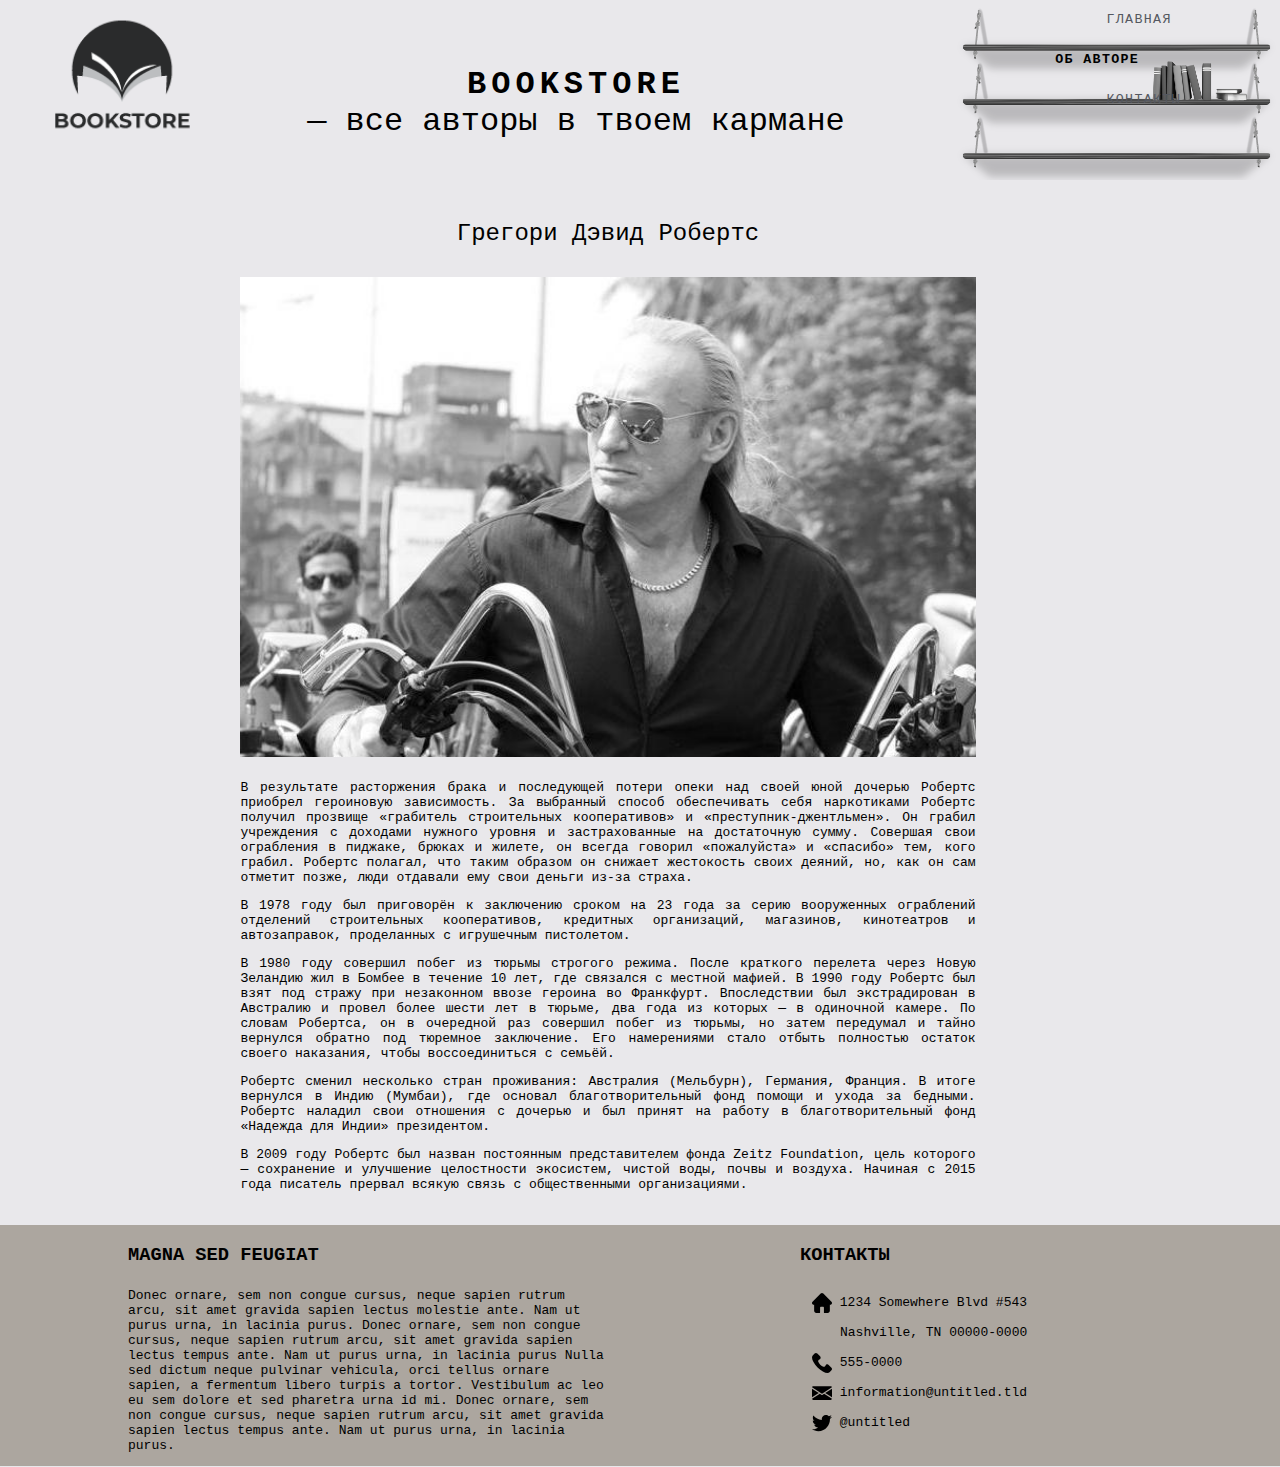
==== author.html @ a4c15f5d "Add files via upload" ====
<!DOCTYPE html>
<html lang="en">
<head>
    <meta charset="UTF-8">
    <meta name="viewport" content="width=device-width, initial-scale=1.0">
    <link rel="stylesheet" href="assets/css/style.css">
    <title>Hexa</title>
</head>

<body>
    <header>
        <div class="container">
            <a href="index.html"><img  id="logo" src="images/logo.png"></a>
            <img src="images/2.png" id="shelv">
            <div class="menu">
                <a href="index.html">главная</a><br>
                <a href="author.html">Об авторе</a><br>
                <a href="contact.html">Контакты</a><br>
            </div>
        </div>
        <style>
        .menu a:nth-child(3){
        color:black;
        padding-right: 11vw;
        font-weight: 700;
    }
    .menu a:nth-child(1), .menu a:nth-child(5) {
    padding-left: 4vw;
}
        </style>
        <h1 class="tagline"><span style="letter-spacing: 5px;">BOOKSTORE</span> <br>
            <span style="font-weight: 300;"> — все авторы в твоем кармане</span></h1>
    </header>
    <div class="main">
        <div class="text">
               <h2> Грегори Дэвид Робертс</h2>
        </div>
        <img src="images/author.jpg" class="baner">
        
        <div class="blockquote">
        <p>В результате расторжения брака и последующей потери опеки над своей
            юной дочерью Робертс приобрел героиновую зависимость. За выбранный
            способ обеспечивать себя наркотиками Робертс получил прозвище
            «грабитель строительных кооперативов» и «преступник-джентльмен».
            Он грабил учреждения с доходами нужного уровня и застрахованные на
            достаточную сумму. Совершая свои ограбления в пиджаке, брюках и жилете,
            он всегда говорил «пожалуйста» и «спасибо» тем, кого грабил. Робертс полагал,
            что таким образом он снижает жестокость своих деяний, но, как он сам отметит
            позже, люди отдавали ему свои деньги из-за страха.</p>
            <p>В 1978 году был приговорён к заключению сроком на 23 года за серию вооруженных
            ограблений отделений строительных кооперативов, кредитных организаций, магазинов,
            кинотеатров и автозаправок, проделанных с игрушечным пистолетом.</p>
            
            <p>
                В 1980 году совершил побег из тюрьмы строгого режима. После краткого
                перелета через Новую Зеландию жил в Бомбее в течение 10 лет, где
                связался с местной мафией. В 1990 году Робертс был взят под стражу
                при незаконном ввозе героина во Франкфурт. Впоследствии был экстрадирован
                в Австралию и провел более шести лет в тюрьме, два года из которых — в
                одиночной камере. По словам Робертса, он в очередной раз совершил побег
                из тюрьмы, но затем передумал и тайно вернулся обратно под тюремное
                заключение. Его намерениями стало отбыть полностью остаток своего
                наказания, чтобы воссоединиться с семьёй.</p>
            
            <p>Робертс сменил несколько стран проживания: Австралия (Мельбурн),
                Германия, Франция. В итоге вернулся в Индию (Мумбаи), где основал
                благотворительный фонд помощи и ухода за бедными. Робертс наладил
                свои отношения с дочерью и был принят на работу в благотворительный
                фонд «Надежда для Индии» президентом.</p>
            
            <p>В 2009 году Робертс был назван постоянным представителем фонда
                Zeitz Foundation, цель которого — сохранение и улучшение целостности
                экосистем, чистой воды, почвы и воздуха. Начиная с 2015 года писатель
                прервал всякую связь с общественными организациями.</p>
</div>
    </div>
    <footer>
        <h3 class="footer-h3">MAGNA SED FEUGIAT</h1>
        <p class="footer-text">Donec ornare, sem non congue cursus, neque sapien rutrum arcu,
            sit amet gravida sapien lectus molestie ante. Nam ut purus
            urna, in lacinia purus. Donec ornare, sem non
            congue cursus, neque sapien rutrum arcu, sit amet
            gravida sapien lectus tempus ante. Nam ut purus urna, 
            in lacinia purus Nulla sed dictum neque pulvinar vehicula,
            orci tellus ornare sapien, a fermentum libero turpis a tortor.
            Vestibulum ac leo eu sem dolore et sed pharetra urna id mi.
            Donec ornare, sem non congue cursus, neque sapien rutrum arcu,
            sit amet gravida sapien lectus tempus ante. Nam ut purus urna,
            in lacinia purus.</p>
            <h3 class="footer-contact">КОНТАКТЫ</h3>
            <ul class="contact">
                <li><img src="images/home.svg" alt="">
                    1234 Somewhere Blvd #543<br />
                    Nashville, TN 00000-0000
                </li>
                <li><img src="images/phone-call.svg" alt="">
                    <a href="tel:555-0000"> 555-0000</a>
                </li>
                <li><img src="images/email.svg" alt="">
                    <a href="mailto:information@untitled.tld">information@untitled.tld</a>
                </li>
                <li><img src="images/twitter.svg" alt="">
                    <a href="#">@untitled</a>
                </li>
            </ul>
    </footer>
</body>
</html>
---- assets/css/style.css ----
@import url('https://fonts.googleapis.com/css2?family=Montserrat:ital,wght@0,300;0,500;0,700;1,300&display=swap');
html, body{
    margin: 0px auto;
    font-family: 'Fira Mono', monospace;
    background: #e9e8eb;
}
.container{
    width: auto;
    height: 200px;
}
#shelv{
    height: 200px;
    position: absolute;
    right: 0;
}
#logo{
    width: 12% ;
    margin-left: 45px;
}
.menu{
    position: absolute;
    right: 0;
    top: 0;
    text-transform: uppercase;
    line-height: 3.7em;
    letter-spacing: 0.1em;
}
    .menu a{
        text-decoration: none;
        color: #555860;
    }
    
.tagline{
    text-align: center;
    position: absolute;
    top: 5%;
    display: flow-root;
    right: 33vw;    
}
.main{
    display: grid;
    grid-template-columns: 18% 1fr 23%;
    grid-template-rows: 50px minmax(100px/400px) 50%;
    grid-gap: 10px;
    margin-bottom: 20px;
}
.text{
    grid-column-start: 2;
    text-align: center;
}
    .text h2{
        font-weight: 300;
    }

.baner{
    grid-column-start: 2;
    grid-row: 2;
    width: 100%;
}
#sidebar2{
    grid-column-start: 3;
    text-align: center;
    background: #aca69f;
    font-weight: 300;
}
.books{
    grid-column: 3;
    grid-row: 2/3;
    font-weight: 300;
    background: #dcdfe4;
    line-height: 1.8em;
}
    .books ol{
        background: #dcdfe4;
    }
.blockquote{
    grid-column: 2/3;
    grid-row: 3;
    margin: 0px auto;
    text-align: justify;
}
footer{
    display: grid;
    grid-template-columns: 10% 1fr 15% 1fr;
    grid-template-rows: 50px 1fr;
    background: #aca69f;
}
.footer-h3{
    grid-row: 1;
    grid-column: 2/3;
}
.footer-text{
    grid-row: 2;
    grid-column: 2/3;
    font-size: small;
}
.footer-contact{
    grid-row: 1;
    grid-column: 4/5;
}
.contact{
    grid-column: 4;
    grid-row: 2;
    font-size: small;
    line-height:30px;
    list-style-type: none;
}
    .contact a{
        text-decoration: none;
        color: #000000;
    }
    .contact img{
        max-width: 20px;
        margin-left: -28px;
        margin-bottom: -7px;
    }
#help{
    margin-left: 20vw;
    margin-bottom: 5vh;
    margin-right: 25vw;
}

input[type=email], input[type=number], input[type=password], input[type=tel], input[type=text], textarea {
    width: 100%;
    height: 40px;
    box-sizing: border-box;
    padding: 0;
    border: none;
    border-bottom: 1px solid #030303;
    background-color: transparent;
    border-radius: 0;
    font-family: inherit;
    font-size: inherit;
    -webkit-appearance: none;
}
.gform_fields {
    margin: 0;
    padding: 0;
    list-style-type: none;
    display: flex;
    justify-content: space-between;
    flex-wrap: wrap;
}
    .gform_fields li{
        width: 49%;
    }
    .gform_fields li:nth-child(3){
        width: 100%;
    }
    .plumb-button, input[type=submit] {
        display: inline-flex;
        align-items: center;
        justify-content: center;
        box-sizing: border-box;
        padding: 0 35px;
        margin: 20px 0;
        height: 50px;
        border: 2px solid #000;
        color: #ffffff;
        font-family: inherit;
        font-size: 20px;
        text-align: justify;
        cursor: pointer;
        border-radius: 0;
        -webkit-appearance: none;
        background: #030303;
    }

@media(max-width:1400px){
    #shelv {
        height: 20%;
    }
    .menu {
        line-height: 3em;
        font-size: smaller;
    }
    .tagline {
        right: 34vw;
    }
}
@media( max-width: 1300px){
    .blockquote, .books {
        font-size: small;
    }
    #sidebar2 h2{
        font-size: larger;
    }
}
@media (max-width:1200px){

    .menu {
        line-height: 2.7em;
    }
        .tagline {
            right: 34vw;
            font-size: x-large;
        }
        #sidebar2, .books{
            display: none;
        }  
}
@media (max-width: 1100px){
    .tagline {
        right: 30vw;
}
}
@media (max-width: 900px){
    #shelv {
        height: 18%;
    }
    .footer-text {
        font-size: x-small;
    }
    
    .contact {
        font-size: xx-small;
    }
        .contact img {
            max-width: 15px;
            margin-left: -21px;
            margin-bottom: -4px;
        }
        .gform_fields li {
            width: 100%;
        }
}

@media (max-width: 800px){
    #logo {
        width: 125px;
    }
    .tagline {
        top: 17%;
    }
}
@media (max-width: 700px){
    .container {
        height: auto;
    }
    .tagline{
        display: none;
    }
    .menu {
        line-height: 2.3em;
    }
    #shelv{
        display: none;
    }
    .menu a:nth-child(5) {
        padding-left: 0vw;

}
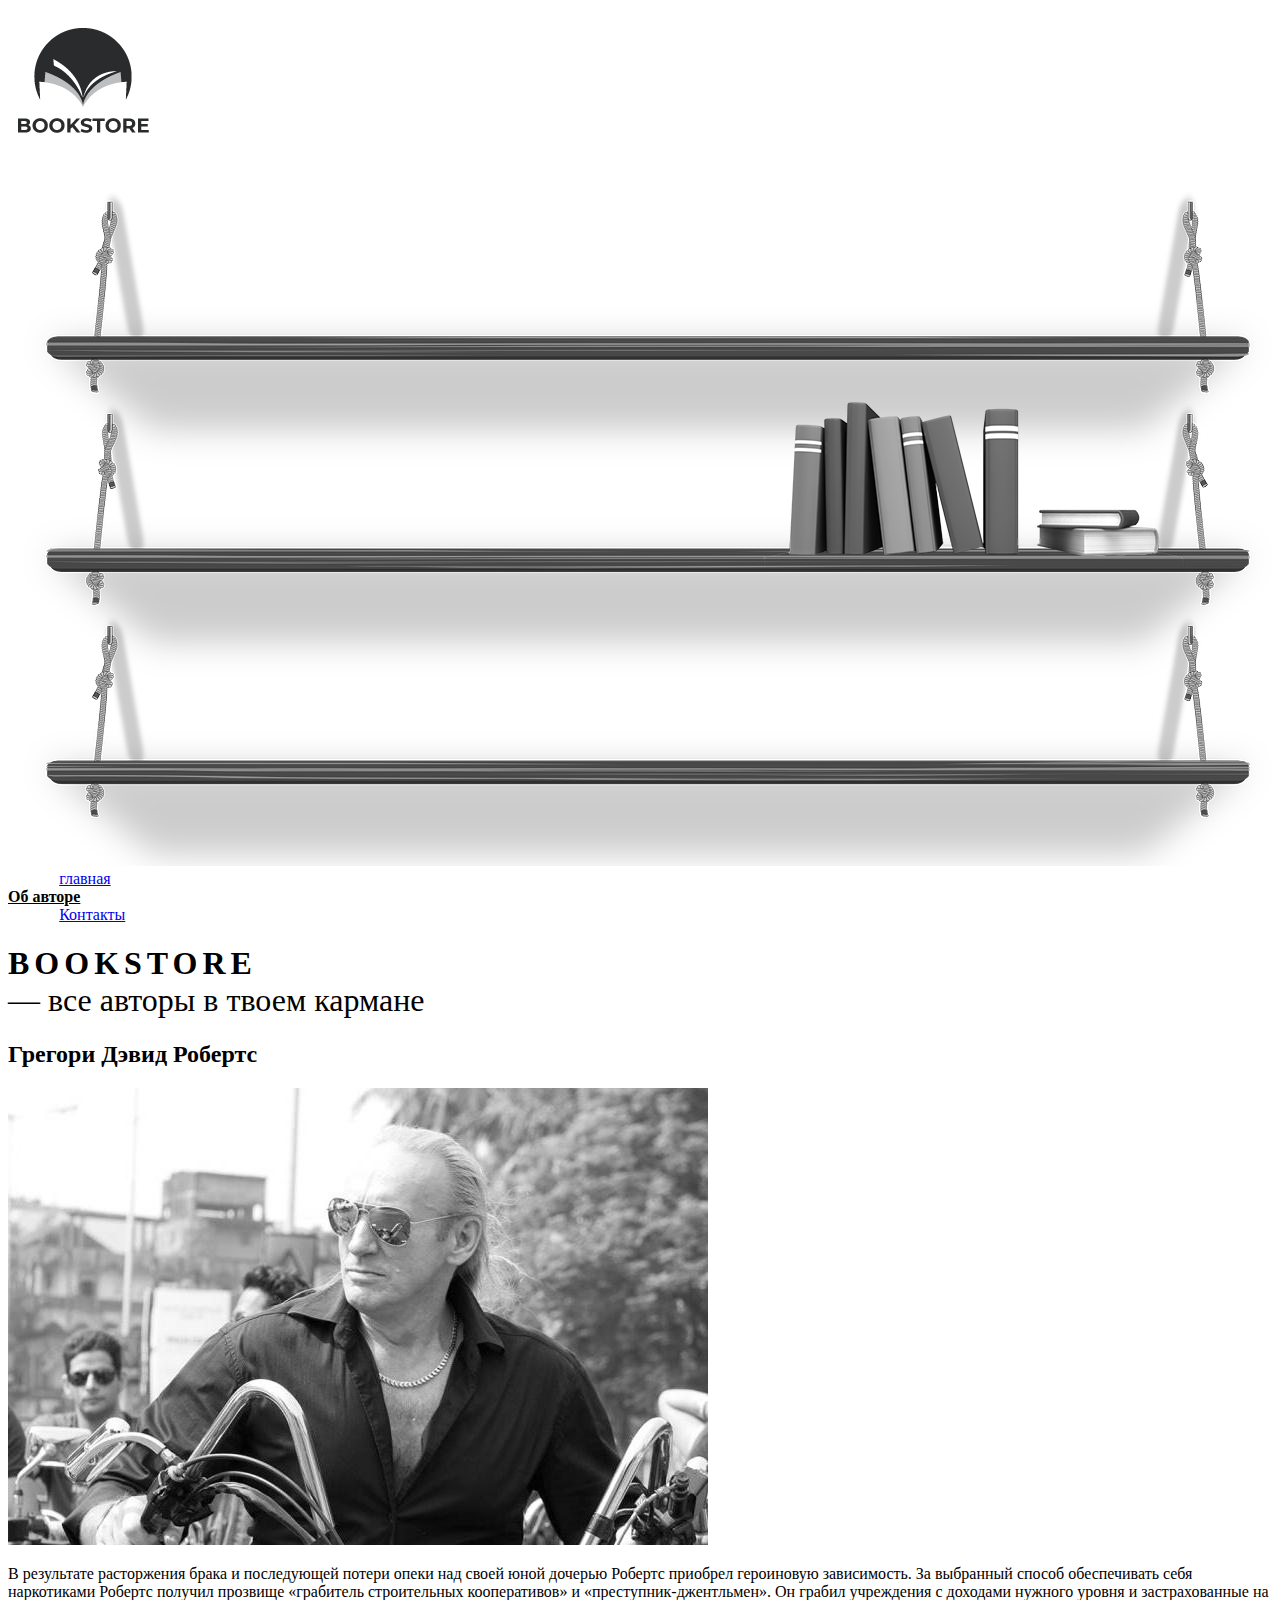
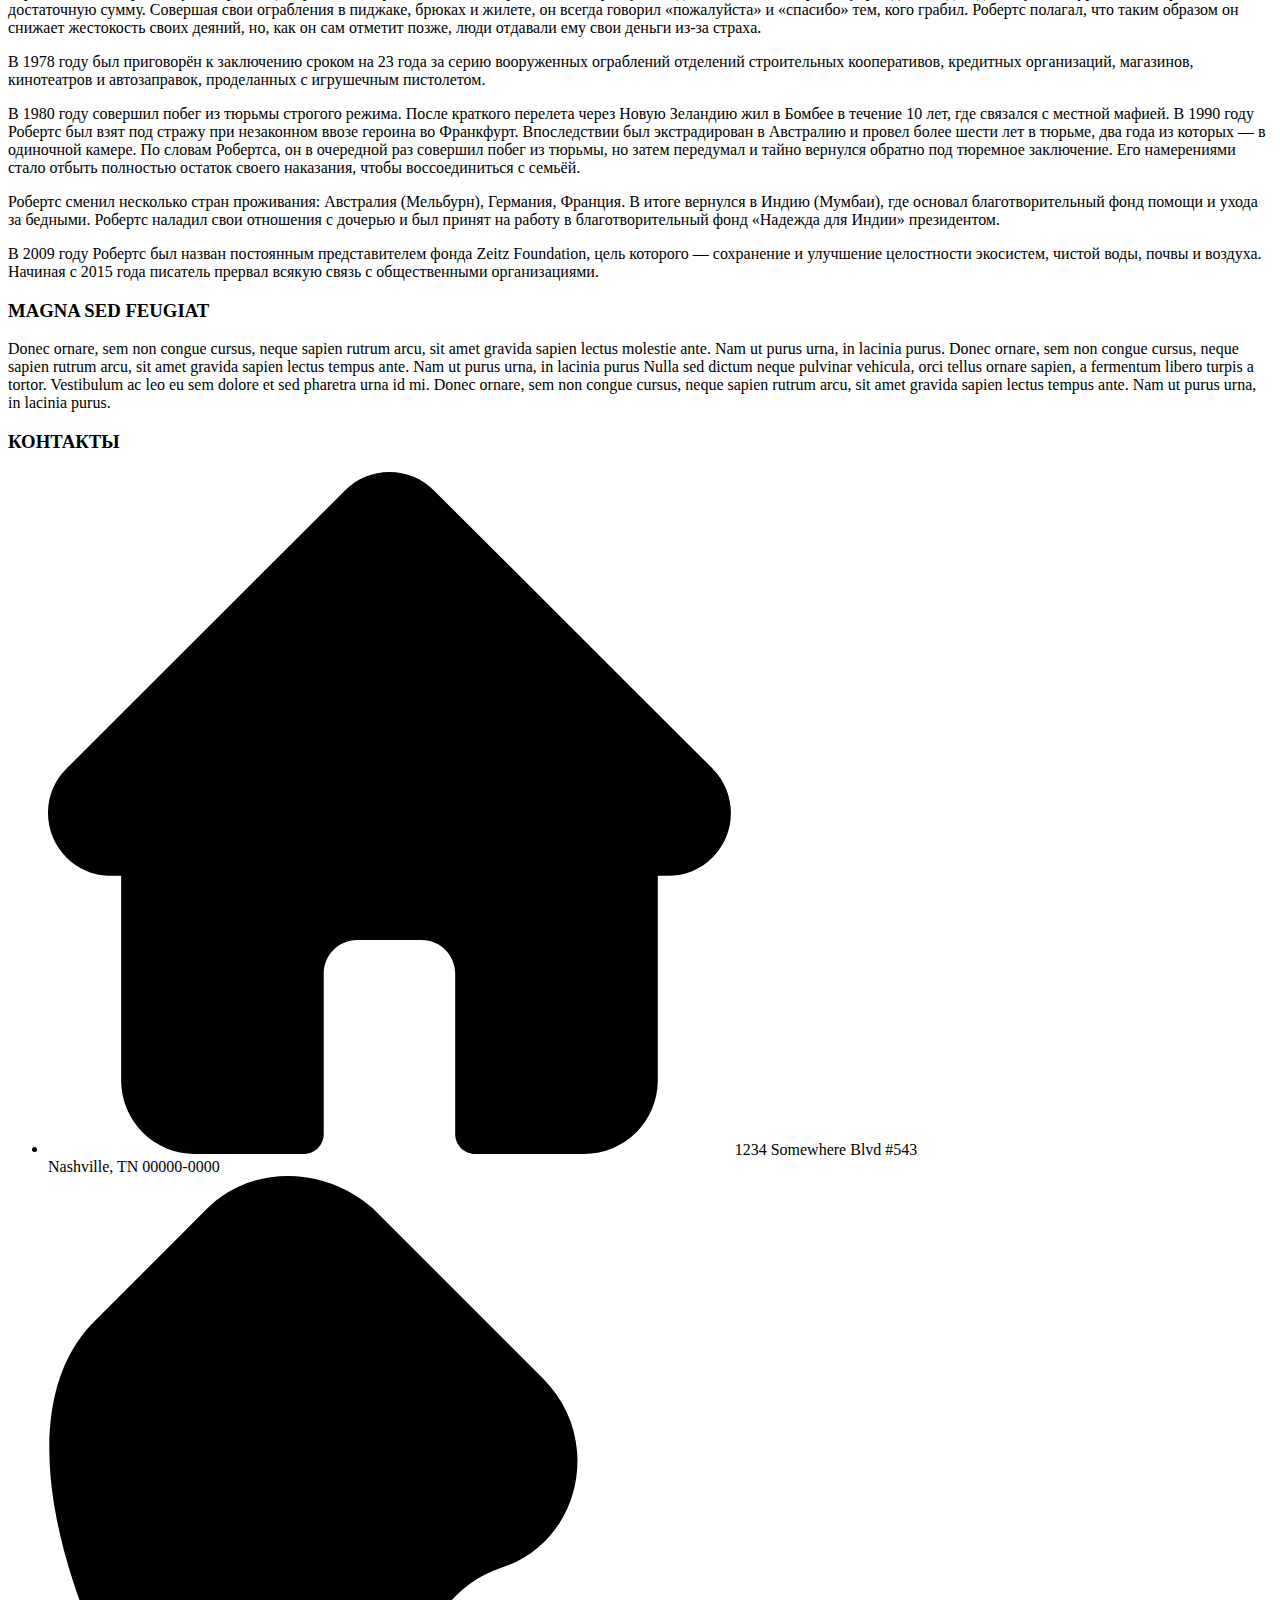
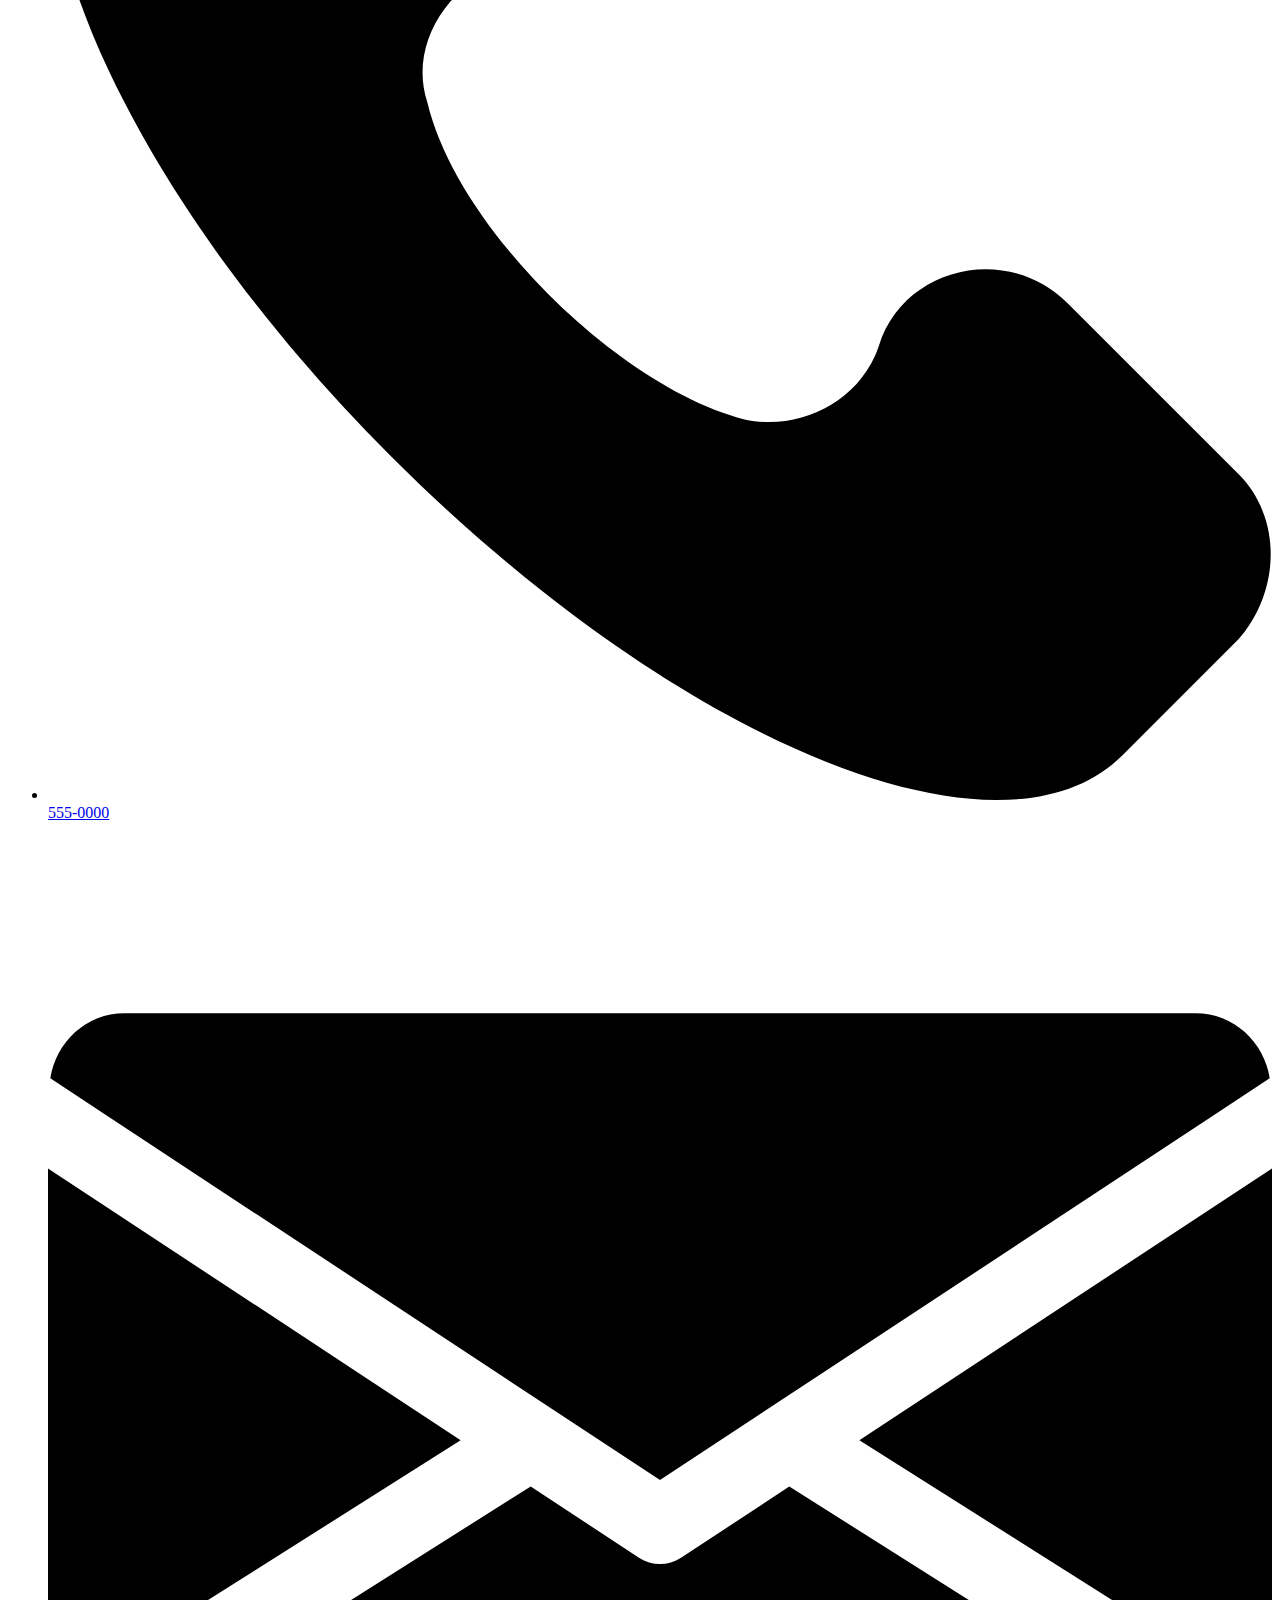
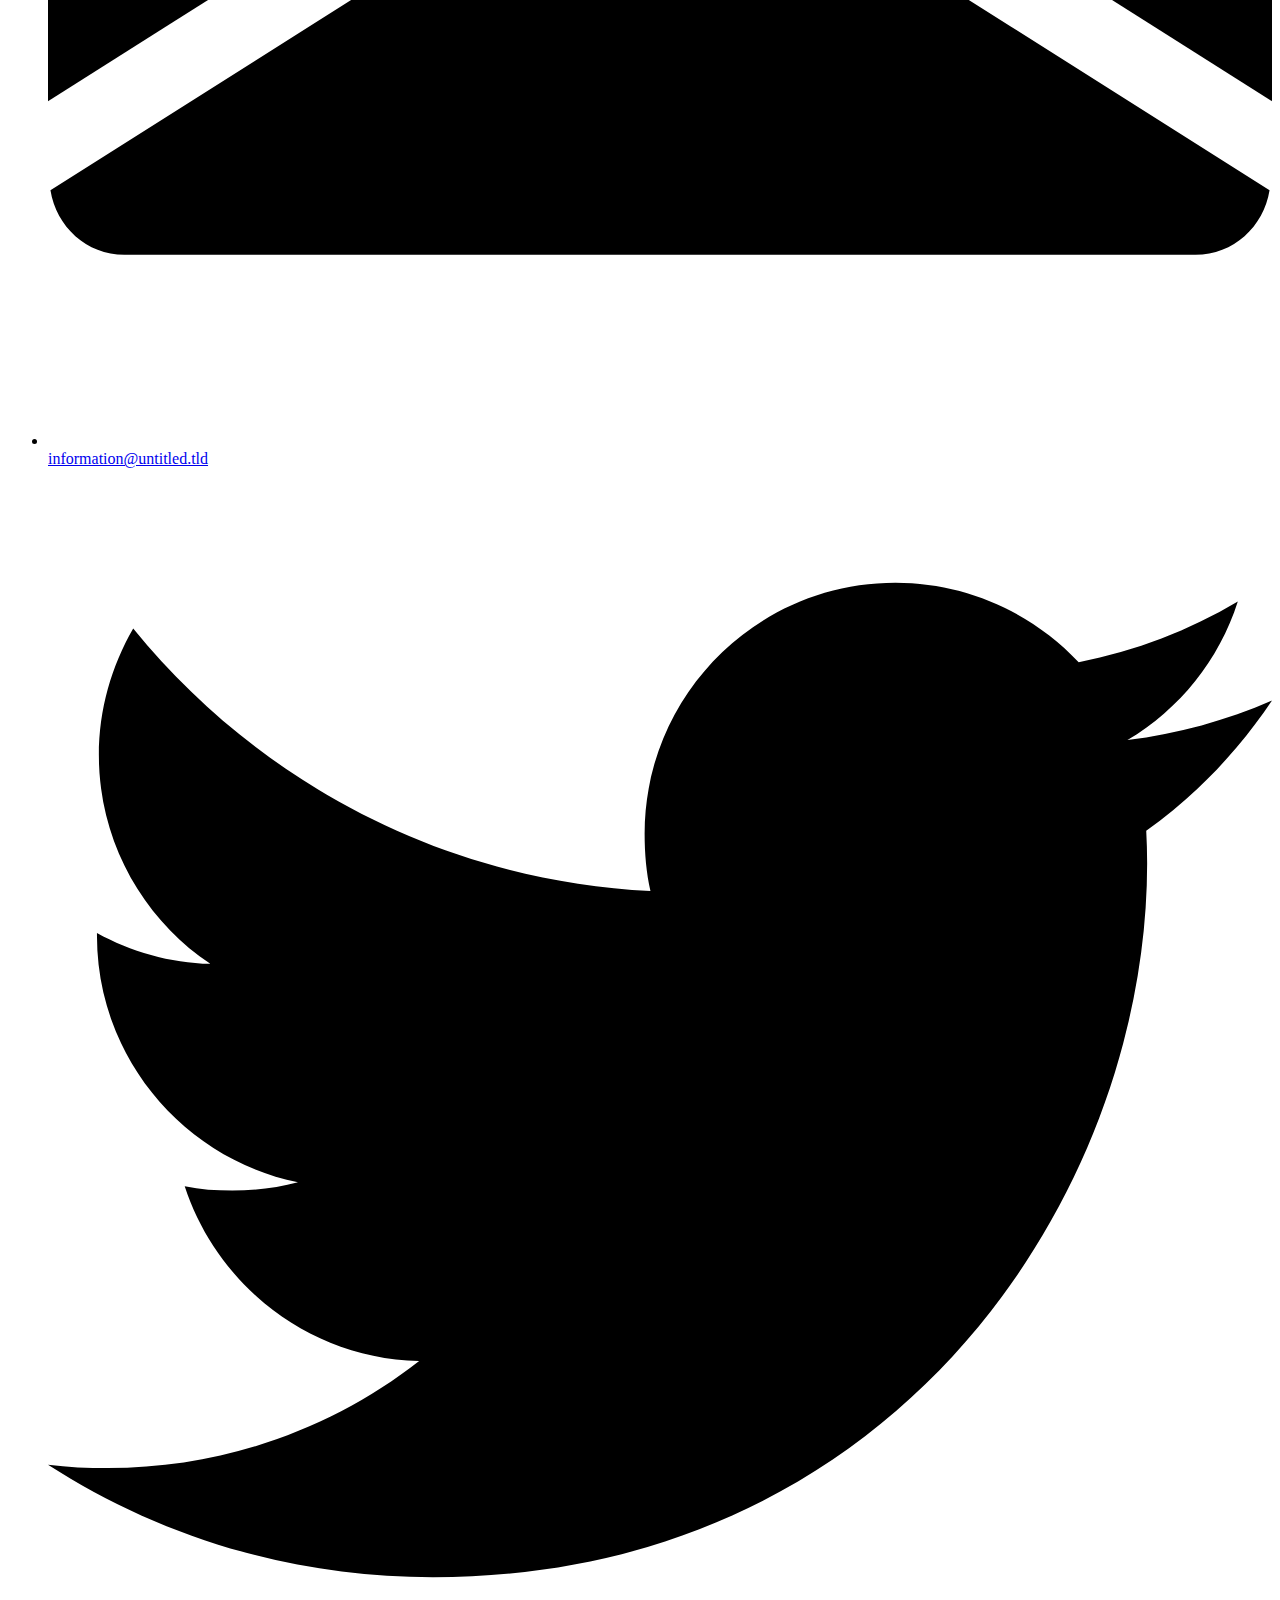
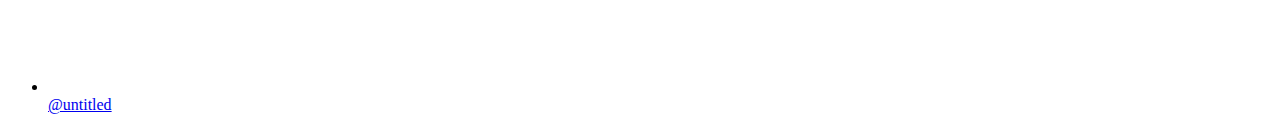
==== commit 3058970a: "Update author.html" ====
--- a/author.html
+++ b/author.html
@@ -3,7 +3,7 @@
 <head>
     <meta charset="UTF-8">
     <meta name="viewport" content="width=device-width, initial-scale=1.0">
-    <link rel="stylesheet" href="assets/css/style.css">
+    <link rel="stylesheet" href="style.css">
     <title>Hexa</title>
 </head>
 
@@ -105,4 +105,4 @@
             </ul>
     </footer>
 </body>
-</html>+</html>
